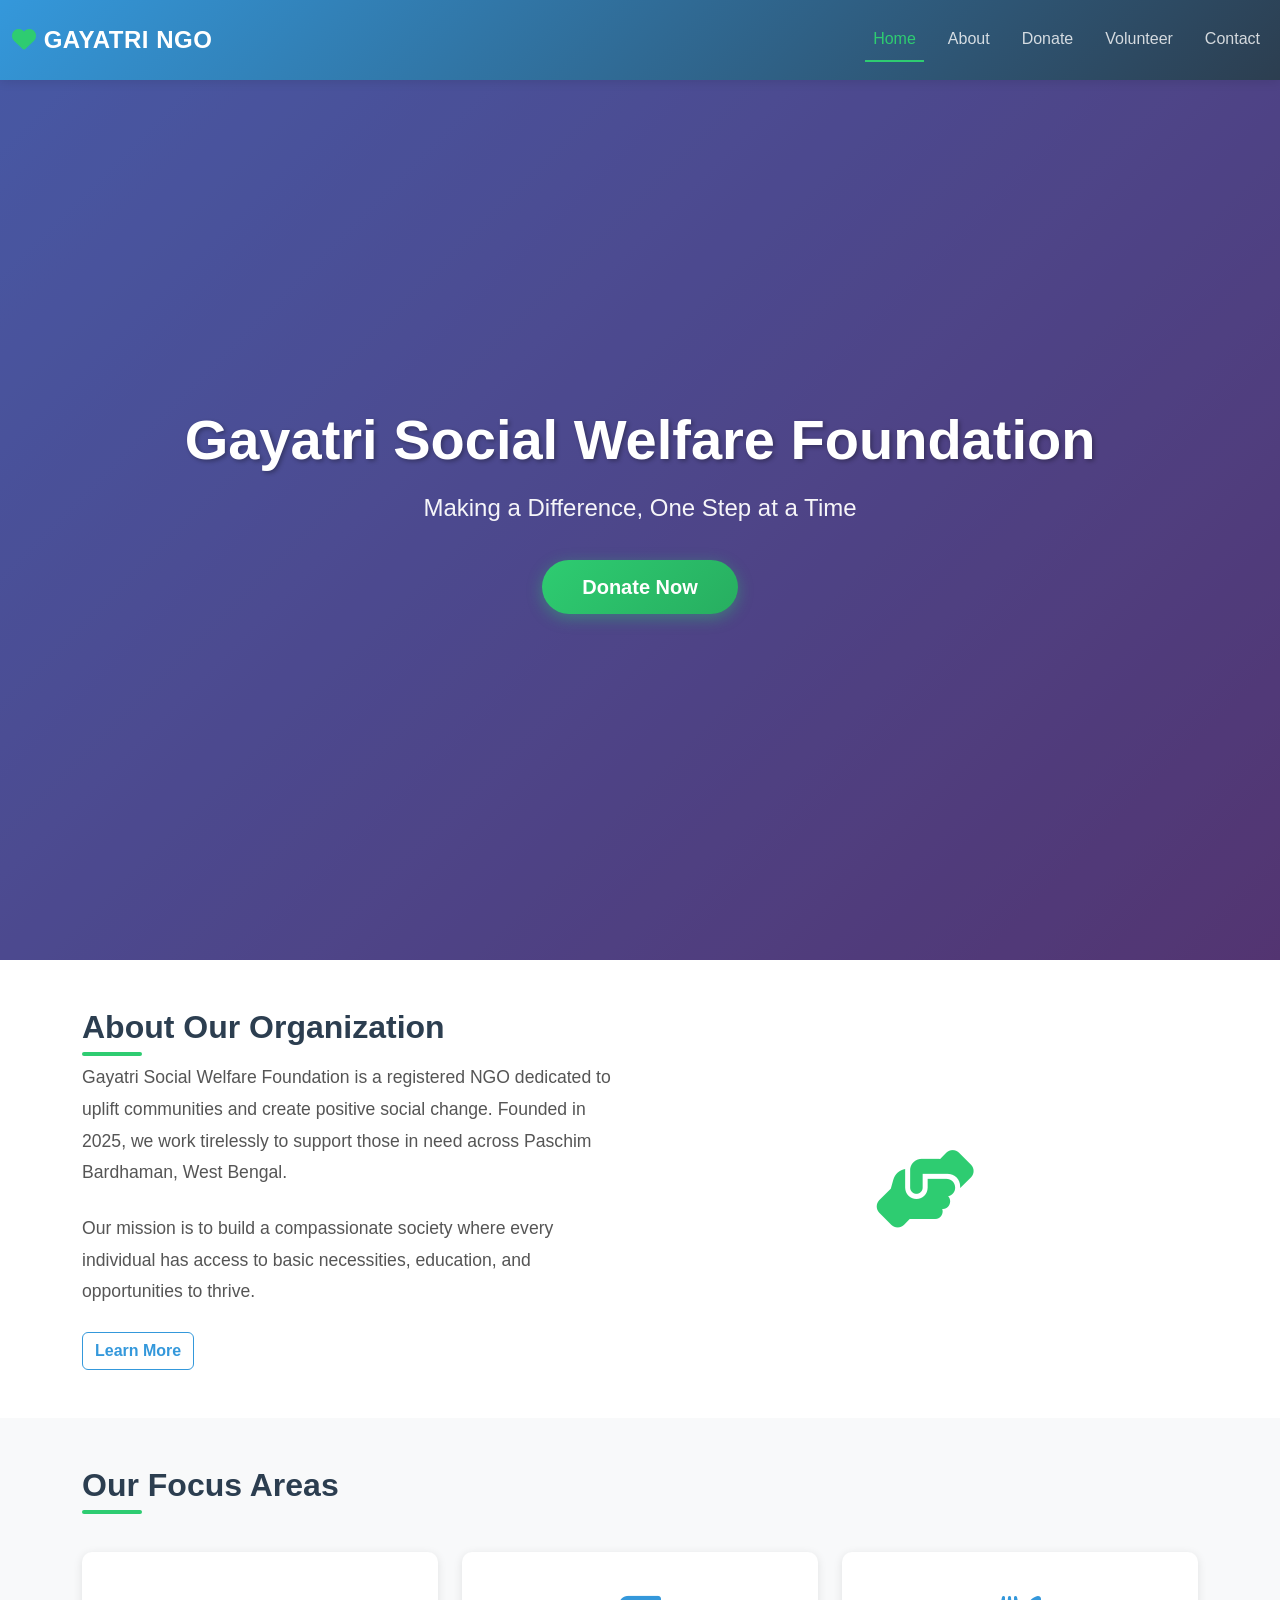
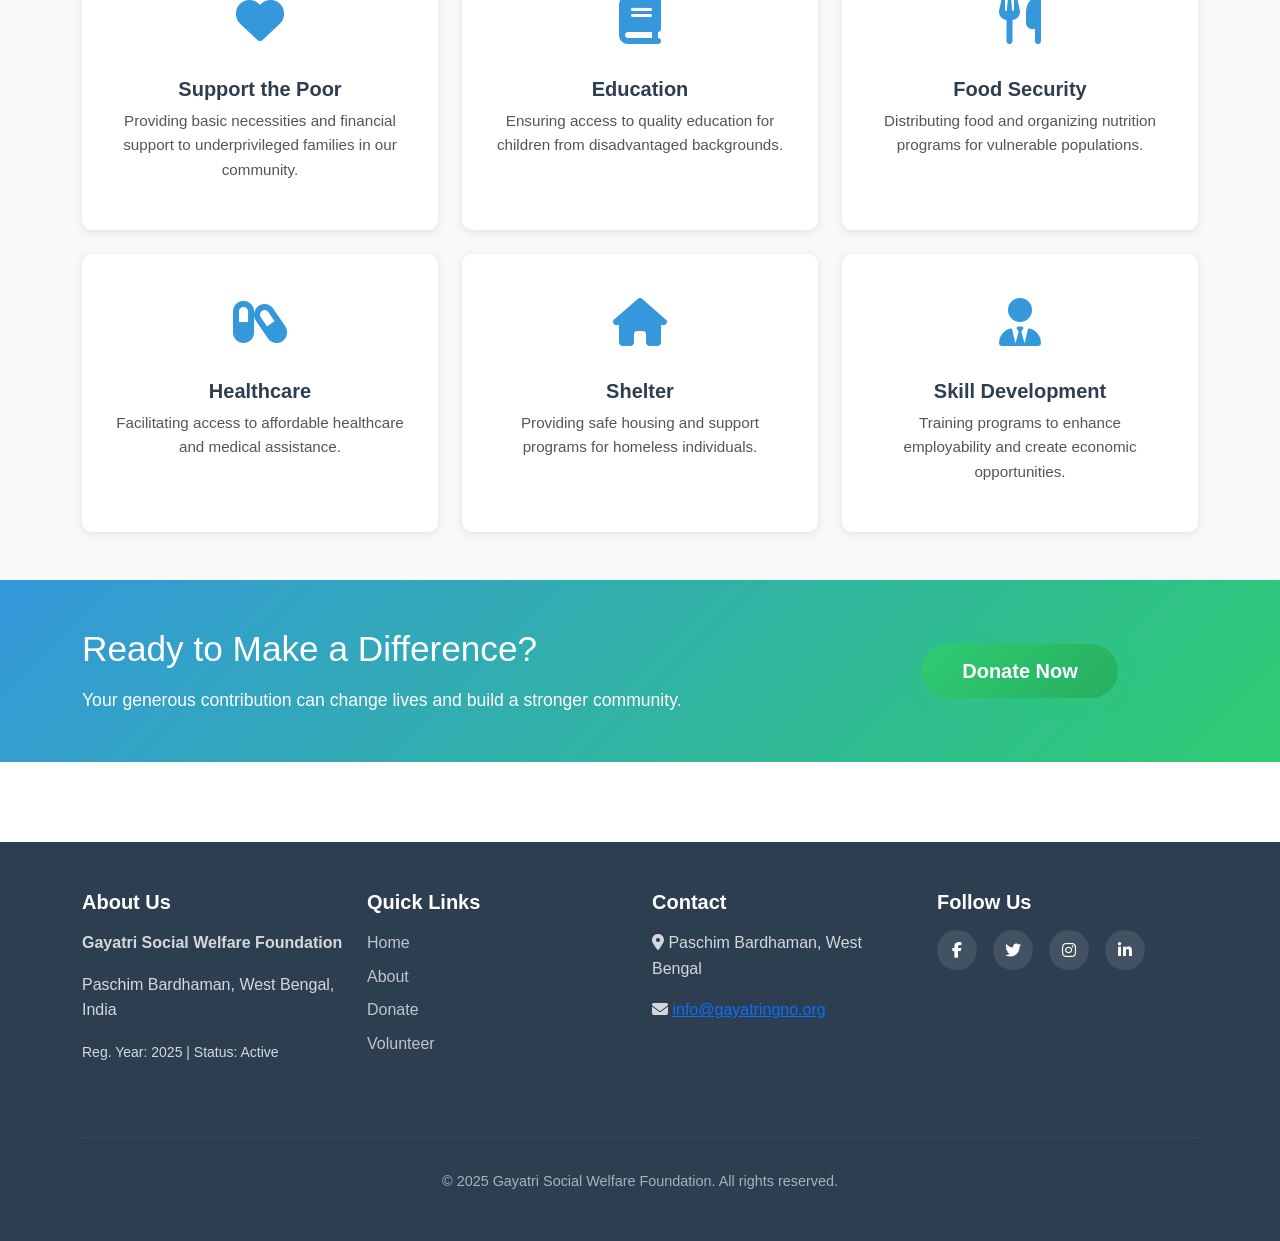
==== index.html @ 218834eb "Add files via upload NGO" ====
<!DOCTYPE html>
<html lang="en">
<head>
    <meta charset="UTF-8">
    <meta name="viewport" content="width=device-width, initial-scale=1.0">
    <title>Gayatri Social Welfare Foundation - Home</title>
    <link href="https://cdn.jsdelivr.net/npm/bootstrap@5.3.0/dist/css/bootstrap.min.css" rel="stylesheet">
    <link href="https://cdnjs.cloudflare.com/ajax/libs/font-awesome/6.4.0/css/all.min.css" rel="stylesheet">
    <link rel="stylesheet" href="css/style.css">
</head>
<body>
    <!-- Navbar -->
    <nav class="navbar navbar-expand-lg navbar-custom fixed-top">
        <div class="container-fluid">
            <a class="navbar-brand" href="index.html">
                <i class="fas fa-heart" style="color: #2ecc71;"></i> Gayatri NGO
            </a>
            <button class="navbar-toggler" type="button" data-bs-toggle="collapse" data-bs-target="#navbarNav">
                <span class="navbar-toggler-icon"></span>
            </button>
            <div class="collapse navbar-collapse" id="navbarNav">
                <ul class="navbar-nav ms-auto">
                    <li class="nav-item">
                        <a class="nav-link active" href="index.html">Home</a>
                    </li>
                    <li class="nav-item">
                        <a class="nav-link" href="about.html">About</a>
                    </li>
                    <li class="nav-item">
                        <a class="nav-link" href="donate.html">Donate</a>
                    </li>
                    <li class="nav-item">
                        <a class="nav-link" href="volunteer.html">Volunteer</a>
                    </li>
                    <li class="nav-item">
                        <a class="nav-link" href="contact.html">Contact</a>
                    </li>
                </ul>
            </div>
        </div>
    </nav>

    <!-- Hero Section -->
    <section class="hero-section">
        <div class="hero-overlay"></div>
        <div class="container hero-content">
            <h1 class="hero-title">Gayatri Social Welfare Foundation</h1>
            <p class="hero-subtitle">Making a Difference, One Step at a Time</p>
            <a href="donate.html" class="btn btn-donate btn-lg">Donate Now</a>
        </div>
    </section>

    <!-- Intro Section -->
    <section class="intro-section py-5">
        <div class="container">
            <div class="row align-items-center">
                <div class="col-lg-6">
                    <h2 class="section-title">About Our Organization</h2>
                    <p class="intro-text">Gayatri Social Welfare Foundation is a registered NGO dedicated to uplift communities and create positive social change. Founded in 2025, we work tirelessly to support those in need across Paschim Bardhaman, West Bengal.</p>
                    <p class="intro-text">Our mission is to build a compassionate society where every individual has access to basic necessities, education, and opportunities to thrive.</p>
                    <a href="about.html" class="btn btn-outline-primary">Learn More</a>
                </div>
                <div class="col-lg-6 text-center mt-4 mt-lg-0">
                    <div class="intro-image">
                        <i class="fas fa-hands-helping fa-5x" style="color: #2ecc71;"></i>
                    </div>
                </div>
            </div>
        </div>
    </section>

    <!-- Focus Areas Section -->
    <section class="focus-areas py-5 bg-light">
        <div class="container">
            <h2 class="section-title text-center mb-5">Our Focus Areas</h2>
            <div class="row g-4">
                <div class="col-lg-4 col-md-6">
                    <div class="focus-card">
                        <div class="focus-icon">
                            <i class="fas fa-heart"></i>
                        </div>
                        <h5>Support the Poor</h5>
                        <p>Providing basic necessities and financial support to underprivileged families in our community.</p>
                    </div>
                </div>
                <div class="col-lg-4 col-md-6">
                    <div class="focus-card">
                        <div class="focus-icon">
                            <i class="fas fa-book"></i>
                        </div>
                        <h5>Education</h5>
                        <p>Ensuring access to quality education for children from disadvantaged backgrounds.</p>
                    </div>
                </div>
                <div class="col-lg-4 col-md-6">
                    <div class="focus-card">
                        <div class="focus-icon">
                            <i class="fas fa-utensils"></i>
                        </div>
                        <h5>Food Security</h5>
                        <p>Distributing food and organizing nutrition programs for vulnerable populations.</p>
                    </div>
                </div>
                <div class="col-lg-4 col-md-6">
                    <div class="focus-card">
                        <div class="focus-icon">
                            <i class="fas fa-capsules"></i>
                        </div>
                        <h5>Healthcare</h5>
                        <p>Facilitating access to affordable healthcare and medical assistance.</p>
                    </div>
                </div>
                <div class="col-lg-4 col-md-6">
                    <div class="focus-card">
                        <div class="focus-icon">
                            <i class="fas fa-home"></i>
                        </div>
                        <h5>Shelter</h5>
                        <p>Providing safe housing and support programs for homeless individuals.</p>
                    </div>
                </div>
                <div class="col-lg-4 col-md-6">
                    <div class="focus-card">
                        <div class="focus-icon">
                            <i class="fas fa-user-tie"></i>
                        </div>
                        <h5>Skill Development</h5>
                        <p>Training programs to enhance employability and create economic opportunities.</p>
                    </div>
                </div>
            </div>
        </div>
    </section>

    <!-- CTA Section -->
    <section class="cta-section py-5">
        <div class="container">
            <div class="row align-items-center">
                <div class="col-lg-8">
                    <h2 class="text-white mb-3">Ready to Make a Difference?</h2>
                    <p class="text-white lead">Your generous contribution can change lives and build a stronger community.</p>
                </div>
                <div class="col-lg-4 text-center">
                    <a href="donate.html" class="btn btn-donate btn-lg">Donate Now</a>
                </div>
            </div>
        </div>
    </section>

    <!-- Footer -->
    <footer class="footer">
        <div class="container py-5">
            <div class="row">
                <div class="col-lg-3 col-md-6 mb-4">
                    <h5 class="footer-title">About Us</h5>
                    <p><strong>Gayatri Social Welfare Foundation</strong></p>
                    <p>Paschim Bardhaman, West Bengal, India</p>
                    <p><small>Reg. Year: 2025 | Status: Active</small></p>
                </div>
                <div class="col-lg-3 col-md-6 mb-4">
                    <h5 class="footer-title">Quick Links</h5>
                    <ul class="footer-links">
                        <li><a href="index.html">Home</a></li>
                        <li><a href="about.html">About</a></li>
                        <li><a href="donate.html">Donate</a></li>
                        <li><a href="volunteer.html">Volunteer</a></li>
                    </ul>
                </div>
                <div class="col-lg-3 col-md-6 mb-4">
                    <h5 class="footer-title">Contact</h5>
                    <p><i class="fas fa-map-marker-alt"></i> Paschim Bardhaman, West Bengal</p>
                    <p><i class="fas fa-envelope"></i> <a href="mailto:info@gayatringno.org">info@gayatringno.org</a></p>
                </div>
                <div class="col-lg-3 col-md-6 mb-4">
                    <h5 class="footer-title">Follow Us</h5>
                    <div class="social-icons">
                        <a href="#" class="social-icon"><i class="fab fa-facebook-f"></i></a>
                        <a href="#" class="social-icon"><i class="fab fa-twitter"></i></a>
                        <a href="#" class="social-icon"><i class="fab fa-instagram"></i></a>
                        <a href="#" class="social-icon"><i class="fab fa-linkedin-in"></i></a>
                    </div>
                </div>
            </div>
            <hr class="footer-divider">
            <div class="row">
                <div class="col-12 text-center">
                    <p class="footer-text">&copy; 2025 Gayatri Social Welfare Foundation. All rights reserved.</p>
                </div>
            </div>
        </div>
    </footer>

    <script src="https://cdn.jsdelivr.net/npm/bootstrap@5.3.0/dist/js/bootstrap.bundle.min.js"></script>
    <script src="js/script.js"></script>
</body>
</html>
---- css/style.css ----
/* =====================================================
   GLOBAL STYLES
   ===================================================== */
:root {
    --primary-blue: #3498db;
    --secondary-green: #2ecc71;
    --dark-blue: #2c3e50;
    --light-bg: #ecf0f1;
    --gray-text: #555555;
    --white: #ffffff;
    --shadow: 0 2px 10px rgba(0, 0, 0, 0.1);
    --transition: all 0.3s ease;
}

* {
    margin: 0;
    padding: 0;
    box-sizing: border-box;
}

html, body {
    height: 100%;
}

body {
    font-family: 'Segoe UI', Tahoma, Geneva, Verdana, sans-serif;
    color: var(--gray-text);
    line-height: 1.6;
    scroll-behavior: smooth;
}

/* =====================================================
   NAVBAR
   ===================================================== */
.navbar-custom {
    background: linear-gradient(135deg, var(--primary-blue) 0%, var(--dark-blue) 100%);
    box-shadow: var(--shadow);
    padding: 1rem 0;
}

.navbar-custom .navbar-brand {
    font-size: 1.5rem;
    font-weight: bold;
    color: var(--white) !important;
    text-transform: uppercase;
    letter-spacing: 0.5px;
}

.navbar-custom .nav-link {
    color: rgba(255, 255, 255, 0.8) !important;
    font-weight: 500;
    margin-left: 1rem;
    transition: var(--transition);
}

.navbar-custom .nav-link:hover {
    color: var(--secondary-green) !important;
}

.navbar-custom .nav-link.active {
    color: var(--secondary-green) !important;
    border-bottom: 2px solid var(--secondary-green);
}

/* =====================================================
   HERO SECTION
   ===================================================== */
.hero-section {
    background: linear-gradient(135deg, #667eea 0%, #764ba2 100%);
    height: 100vh;
    display: flex;
    align-items: center;
    justify-content: center;
    text-align: center;
    color: var(--white);
    position: relative;
    overflow: hidden;
    margin-top: 60px;
}

.hero-overlay {
    position: absolute;
    top: 0;
    left: 0;
    width: 100%;
    height: 100%;
    background: rgba(0, 0, 0, 0.3);
    z-index: 1;
}

.hero-content {
    position: relative;
    z-index: 2;
}

.hero-title {
    font-size: 3.5rem;
    font-weight: bold;
    margin-bottom: 1rem;
    text-shadow: 2px 2px 4px rgba(0, 0, 0, 0.3);
    animation: fadeInDown 1s ease;
}

.hero-subtitle {
    font-size: 1.5rem;
    margin-bottom: 2rem;
    opacity: 0.95;
    animation: fadeInUp 1s ease;
}

.btn-donate {
    background: linear-gradient(135deg, var(--secondary-green) 0%, #27ae60 100%);
    border: none;
    color: var(--white);
    padding: 0.75rem 2.5rem;
    font-weight: bold;
    border-radius: 50px;
    transition: var(--transition);
    box-shadow: 0 4px 15px rgba(46, 204, 113, 0.4);
}

.btn-donate:hover {
    transform: translateY(-2px);
    box-shadow: 0 6px 20px rgba(46, 204, 113, 0.6);
    color: var(--white);
}

/* =====================================================
   SECTION TITLES
   ===================================================== */
.section-title {
    font-size: 2rem;
    font-weight: bold;
    color: var(--dark-blue);
    margin-bottom: 1rem;
    position: relative;
    display: inline-block;
}

.section-title::after {
    content: '';
    position: absolute;
    bottom: -10px;
    left: 0;
    width: 60px;
    height: 4px;
    background: var(--secondary-green);
    border-radius: 2px;
}

/* =====================================================
   INTRO SECTION
   ===================================================== */
.intro-section {
    padding-top: 5rem;
}

.intro-text {
    font-size: 1.1rem;
    color: var(--gray-text);
    line-height: 1.8;
    margin-bottom: 1.5rem;
}

.intro-image {
    animation: float 3s ease-in-out infinite;
}

@keyframes float {
    0%, 100% {
        transform: translateY(0px);
    }
    50% {
        transform: translateY(-20px);
    }
}

/* =====================================================
   FOCUS AREAS SECTION
   ===================================================== */
.focus-areas {
    background-color: var(--light-bg);
}

.focus-card {
    background: var(--white);
    padding: 2rem;
    border-radius: 10px;
    text-align: center;
    box-shadow: var(--shadow);
    transition: var(--transition);
    height: 100%;
}

.focus-card:hover {
    transform: translateY(-10px);
    box-shadow: 0 10px 30px rgba(0, 0, 0, 0.15);
}

.focus-icon {
    font-size: 3rem;
    color: var(--primary-blue);
    margin-bottom: 1rem;
}

.focus-card h5 {
    color: var(--dark-blue);
    font-weight: bold;
    margin-bottom: 0.5rem;
}

.focus-card p {
    font-size: 0.95rem;
    color: var(--gray-text);
}

/* =====================================================
   CTA SECTION
   ===================================================== */
.cta-section {
    background: linear-gradient(135deg, var(--primary-blue) 0%, var(--secondary-green) 100%);
    color: var(--white);
}

.cta-section h2 {
    font-size: 2.2rem;
    margin-bottom: 1rem;
}

.cta-section p {
    font-size: 1.1rem;
    margin-bottom: 0;
}

/* =====================================================
   FOOTER
   ===================================================== */
.footer {
    background: var(--dark-blue);
    color: rgba(255, 255, 255, 0.8);
    margin-top: 5rem;
}

.footer-title {
    color: var(--white);
    font-weight: bold;
    margin-bottom: 1rem;
}

.footer-links {
    list-style: none;
    padding: 0;
}

.footer-links li {
    margin-bottom: 0.5rem;
}

.footer-links a {
    color: rgba(255, 255, 255, 0.7);
    text-decoration: none;
    transition: var(--transition);
}

.footer-links a:hover {
    color: var(--secondary-green);
}

.footer-divider {
    border-color: rgba(255, 255, 255, 0.2);
    margin: 2rem 0;
}

.footer-text {
    margin: 0;
    font-size: 0.9rem;
    color: rgba(255, 255, 255, 0.6);
}

.social-icons {
    display: flex;
    gap: 1rem;
}

.social-icon {
    width: 40px;
    height: 40px;
    border-radius: 50%;
    background: rgba(255, 255, 255, 0.1);
    display: flex;
    align-items: center;
    justify-content: center;
    color: var(--white);
    text-decoration: none;
    transition: var(--transition);
}

.social-icon:hover {
    background: var(--secondary-green);
    color: var(--white);
    transform: translateY(-3px);
}

/* =====================================================
   PAGE HEADER
   ===================================================== */
.page-header {
    background: linear-gradient(135deg, var(--primary-blue) 0%, var(--dark-blue) 100%);
    color: var(--white);
    padding: 6rem 0 3rem;
    text-align: center;
    margin-top: 60px;
}

.page-header h1 {
    font-size: 2.5rem;
    font-weight: bold;
    margin-bottom: 0.5rem;
}

.page-header p {
    font-size: 1.2rem;
    opacity: 0.9;
}

/* =====================================================
   ABOUT PAGE STYLES
   ===================================================== */
.org-details {
    background: var(--light-bg);
    padding: 2rem;
    border-radius: 10px;
}

.detail-item {
    margin-bottom: 1.5rem;
    padding-bottom: 1rem;
    border-bottom: 1px solid #ddd;
}

.detail-item:last-child {
    border-bottom: none;
    margin-bottom: 0;
    padding-bottom: 0;
}

.detail-item h5 {
    color: var(--primary-blue);
    font-weight: bold;
    margin-bottom: 0.5rem;
}

.detail-item p {
    color: var(--gray-text);
    margin: 0;
    font-size: 1.05rem;
}

.org-image {
    padding: 2rem;
}

.mission-vision-card {
    background: var(--white);
    padding: 2rem;
    border-radius: 10px;
    box-shadow: var(--shadow);
    text-align: center;
    transition: var(--transition);
}

.mission-vision-card:hover {
    box-shadow: 0 8px 25px rgba(0, 0, 0, 0.12);
}

.mission-vision-icon {
    font-size: 3rem;
    color: var(--secondary-green);
    margin-bottom: 1rem;
}

.mission-vision-card h3 {
    color: var(--dark-blue);
    font-weight: bold;
    margin-bottom: 1rem;
}

.trust-card {
    background: var(--white);
    padding: 2rem;
    border-radius: 10px;
    box-shadow: var(--shadow);
    text-align: center;
    transition: var(--transition);
}

.trust-card:hover {
    transform: translateY(-5px);
    box-shadow: 0 10px 30px rgba(0, 0, 0, 0.15);
}

.trust-icon {
    font-size: 2.5rem;
    color: var(--primary-blue);
    margin-bottom: 1rem;
}

.trust-card h5 {
    color: var(--dark-blue);
    font-weight: bold;
}

.impact-stat {
    background: var(--white);
    padding: 2rem;
    border-radius: 10px;
    box-shadow: var(--shadow);
}

.stat-number {
    font-size: 2.5rem;
    color: var(--secondary-green);
    font-weight: bold;
    margin-bottom: 0.5rem;
}

/* =====================================================
   DONATE PAGE STYLES
   ===================================================== */
.donation-container {
    background: var(--white);
    padding: 2.5rem;
    border-radius: 10px;
    box-shadow: 0 5px 20px rgba(0, 0, 0, 0.1);
}

.btn-amount {
    background: var(--light-bg);
    color: var(--dark-blue);
    border: 2px solid transparent;
    padding: 1rem;
    font-weight: bold;
    border-radius: 8px;
    transition: var(--transition);
    width: 100%;
}

.btn-amount:hover,
.btn-amount.selected {
    background: var(--primary-blue);
    color: var(--white);
    border-color: var(--primary-blue);
}

.form-container {
    background: var(--white);
    padding: 2.5rem;
    border-radius: 10px;
    box-shadow: 0 5px 20px rgba(0, 0, 0, 0.1);
}

.form-label {
    font-weight: 600;
    color: var(--dark-blue);
    margin-bottom: 0.5rem;
}

.form-control,
.form-select {
    border: 2px solid #ddd;
    border-radius: 8px;
    padding: 0.75rem 1rem;
    transition: var(--transition);
    font-size: 1rem;
}

.form-control:focus,
.form-select:focus {
    border-color: var(--primary-blue);
    box-shadow: 0 0 0 0.2rem rgba(52, 152, 219, 0.25);
}

.impact-box {
    background: linear-gradient(135deg, var(--primary-blue) 0%, var(--dark-blue) 100%);
    color: var(--white);
    padding: 2rem;
    border-radius: 10px;
    text-align: center;
    transition: var(--transition);
}

.impact-box:hover {
    transform: translateY(-5px);
    box-shadow: 0 8px 25px rgba(52, 152, 219, 0.4);
}

.impact-box h5 {
    font-size: 1.5rem;
    margin-bottom: 0.5rem;
    font-weight: bold;
}

/* =====================================================
   CONTACT PAGE STYLES
   ===================================================== */
.contact-info-card {
    display: flex;
    gap: 1.5rem;
    padding: 1.5rem;
    background: var(--light-bg);
    border-radius: 10px;
    transition: var(--transition);
}

.contact-info-card:hover {
    background: var(--white);
    box-shadow: var(--shadow);
}

.contact-info-icon {
    font-size: 2rem;
    color: var(--secondary-green);
    min-width: 50px;
}

.contact-info-card h5 {
    color: var(--dark-blue);
    font-weight: bold;
    margin-bottom: 0.5rem;
}

.contact-info-card p {
    color: var(--gray-text);
    margin: 0;
}

.contact-info-card a {
    color: var(--primary-blue);
    text-decoration: none;
    transition: var(--transition);
}

.contact-info-card a:hover {
    color: var(--secondary-green);
}

/* =====================================================
   VOLUNTEER PAGE STYLES
   ===================================================== */
.opportunity-card {
    background: var(--white);
    padding: 2rem;
    border-radius: 10px;
    box-shadow: var(--shadow);
    text-align: center;
    transition: var(--transition);
    height: 100%;
}

.opportunity-card:hover {
    transform: translateY(-8px);
    box-shadow: 0 10px 30px rgba(0, 0, 0, 0.15);
}

.opportunity-icon {
    font-size: 2.5rem;
    color: var(--primary-blue);
    margin-bottom: 1rem;
}

.opportunity-card h5 {
    color: var(--dark-blue);
    font-weight: bold;
    margin-bottom: 1rem;
}

.opportunity-card p {
    color: var(--gray-text);
    font-size: 0.95rem;
}

/* =====================================================
   UTILITY CLASSES
   ===================================================== */
.btn-primary {
    background: var(--primary-blue);
    border: none;
    transition: var(--transition);
    font-weight: 600;
}

.btn-primary:hover {
    background: #2980b9;
    transform: translateY(-2px);
    box-shadow: 0 5px 15px rgba(52, 152, 219, 0.4);
}

.btn-outline-primary {
    color: var(--primary-blue);
    border-color: var(--primary-blue);
    font-weight: 600;
    transition: var(--transition);
}

.btn-outline-primary:hover {
    background: var(--primary-blue);
    border-color: var(--primary-blue);
    color: var(--white);
}

.badge {
    padding: 0.4rem 0.8rem;
    font-weight: 600;
}

/* =====================================================
   ANIMATIONS
   ===================================================== */
@keyframes fadeInDown {
    from {
        opacity: 0;
        transform: translateY(-30px);
    }
    to {
        opacity: 1;
        transform: translateY(0);
    }
}

@keyframes fadeInUp {
    from {
        opacity: 0;
        transform: translateY(30px);
    }
    to {
        opacity: 1;
        transform: translateY(0);
    }
}

/* =====================================================
   RESPONSIVE DESIGN
   ===================================================== */
@media (max-width: 768px) {
    .hero-title {
        font-size: 2rem;
    }

    .hero-subtitle {
        font-size: 1rem;
    }

    .section-title {
        font-size: 1.5rem;
    }

    .navbar-custom .nav-link {
        margin-left: 0;
        margin-top: 0.5rem;
    }

    .page-header {
        padding: 4rem 0 2rem;
    }

    .page-header h1 {
        font-size: 1.8rem;
    }

    .page-header p {
        font-size: 1rem;
    }

    .donation-container,
    .form-container {
        padding: 1.5rem;
    }

    .row {
        margin-bottom: 1rem;
    }

    .btn-amount {
        padding: 0.75rem;
        font-size: 0.9rem;
    }

    .cta-section h2 {
        font-size: 1.5rem;
    }

    .cta-section p {
        font-size: 1rem;
    }

    .stat-number {
        font-size: 2rem;
    }

    .intro-text {
        font-size: 1rem;
    }
}

@media (max-width: 576px) {
    .hero-section {
        height: auto;
        padding: 4rem 0;
        margin-top: 50px;
    }

    .hero-title {
        font-size: 1.5rem;
    }

    .hero-subtitle {
        font-size: 0.9rem;
    }

    .section-title {
        font-size: 1.3rem;
    }

    .footer {
        padding-top: 2rem;
    }

    .footer-title {
        font-size: 1rem;
    }

    .cta-section {
        text-align: center;
        padding: 2rem 0;
    }

    .cta-section .row {
        flex-direction: column;
    }

    .cta-section .btn-donate {
        width: 100%;
    }

    .contact-info-card {
        flex-direction: column;
        text-align: center;
    }

    .contact-info-icon {
        margin: 0 auto;
    }

    .social-icons {
        justify-content: center;
    }
}
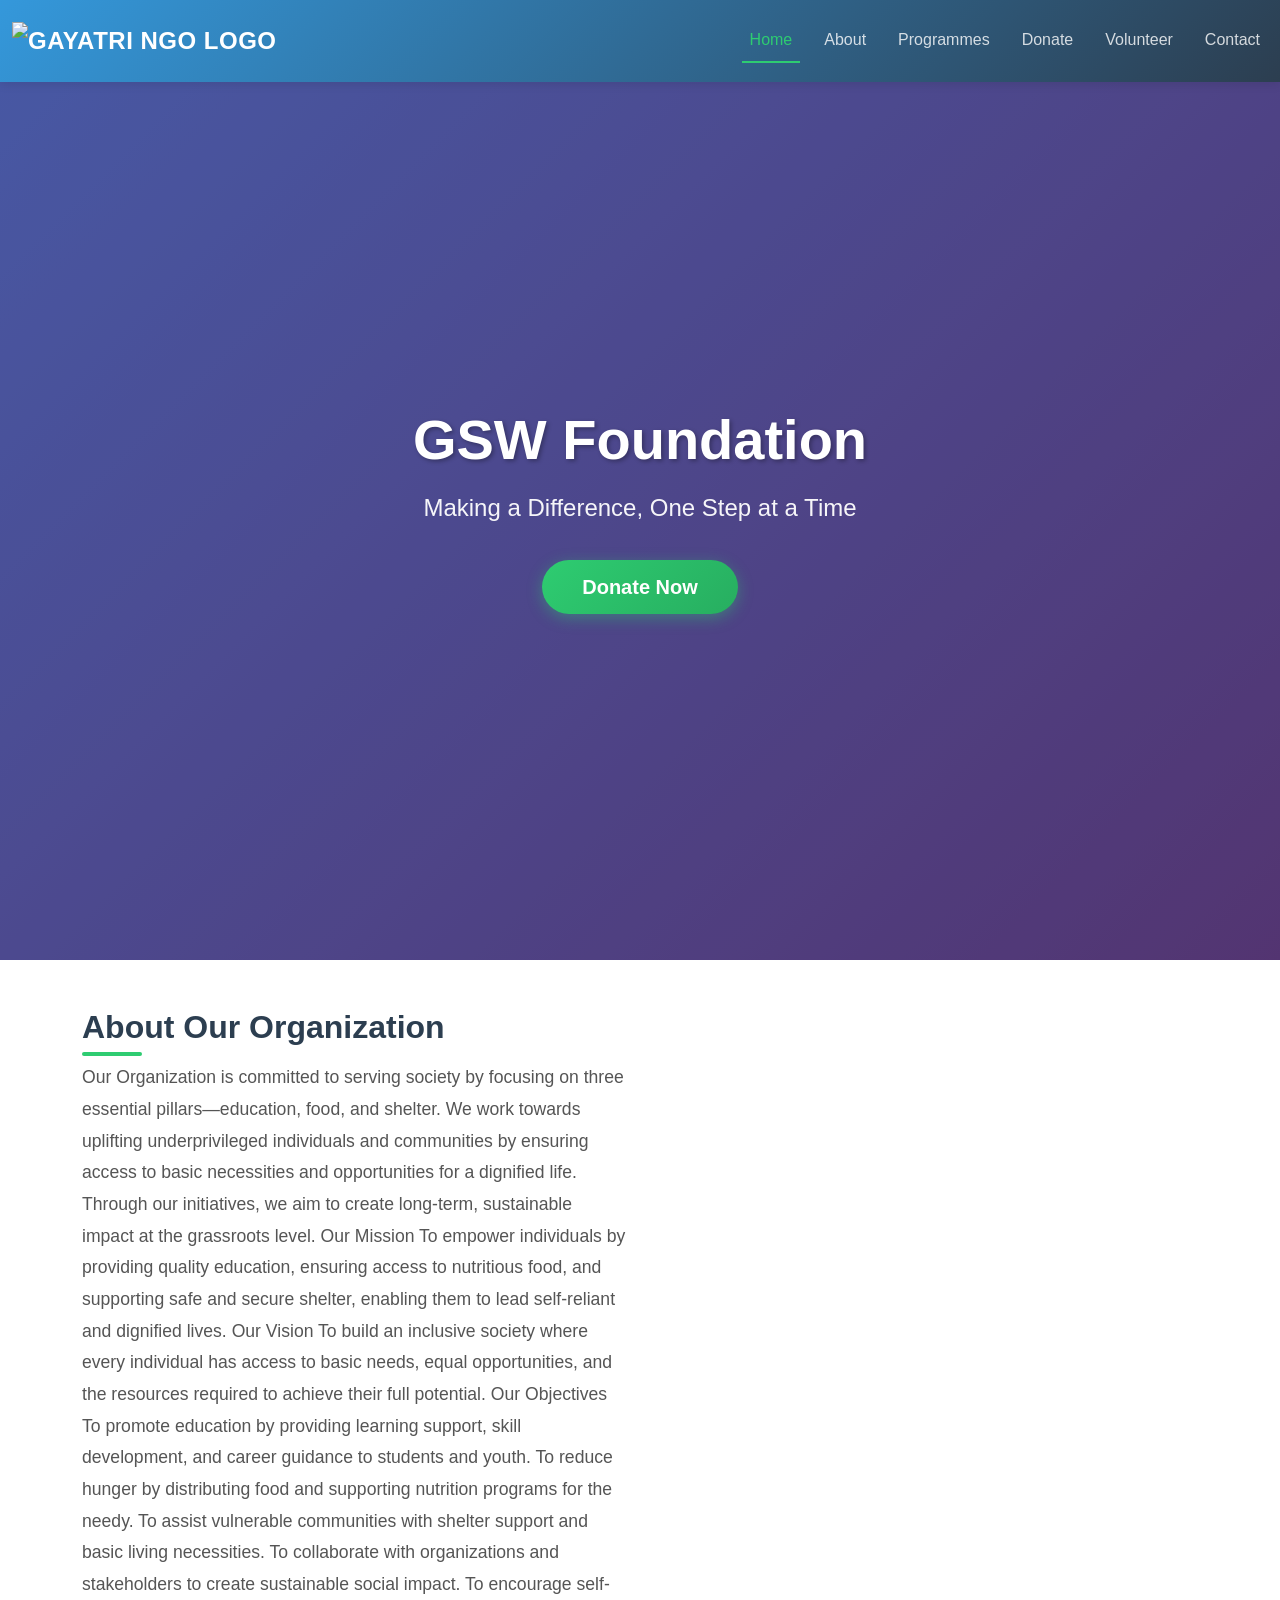
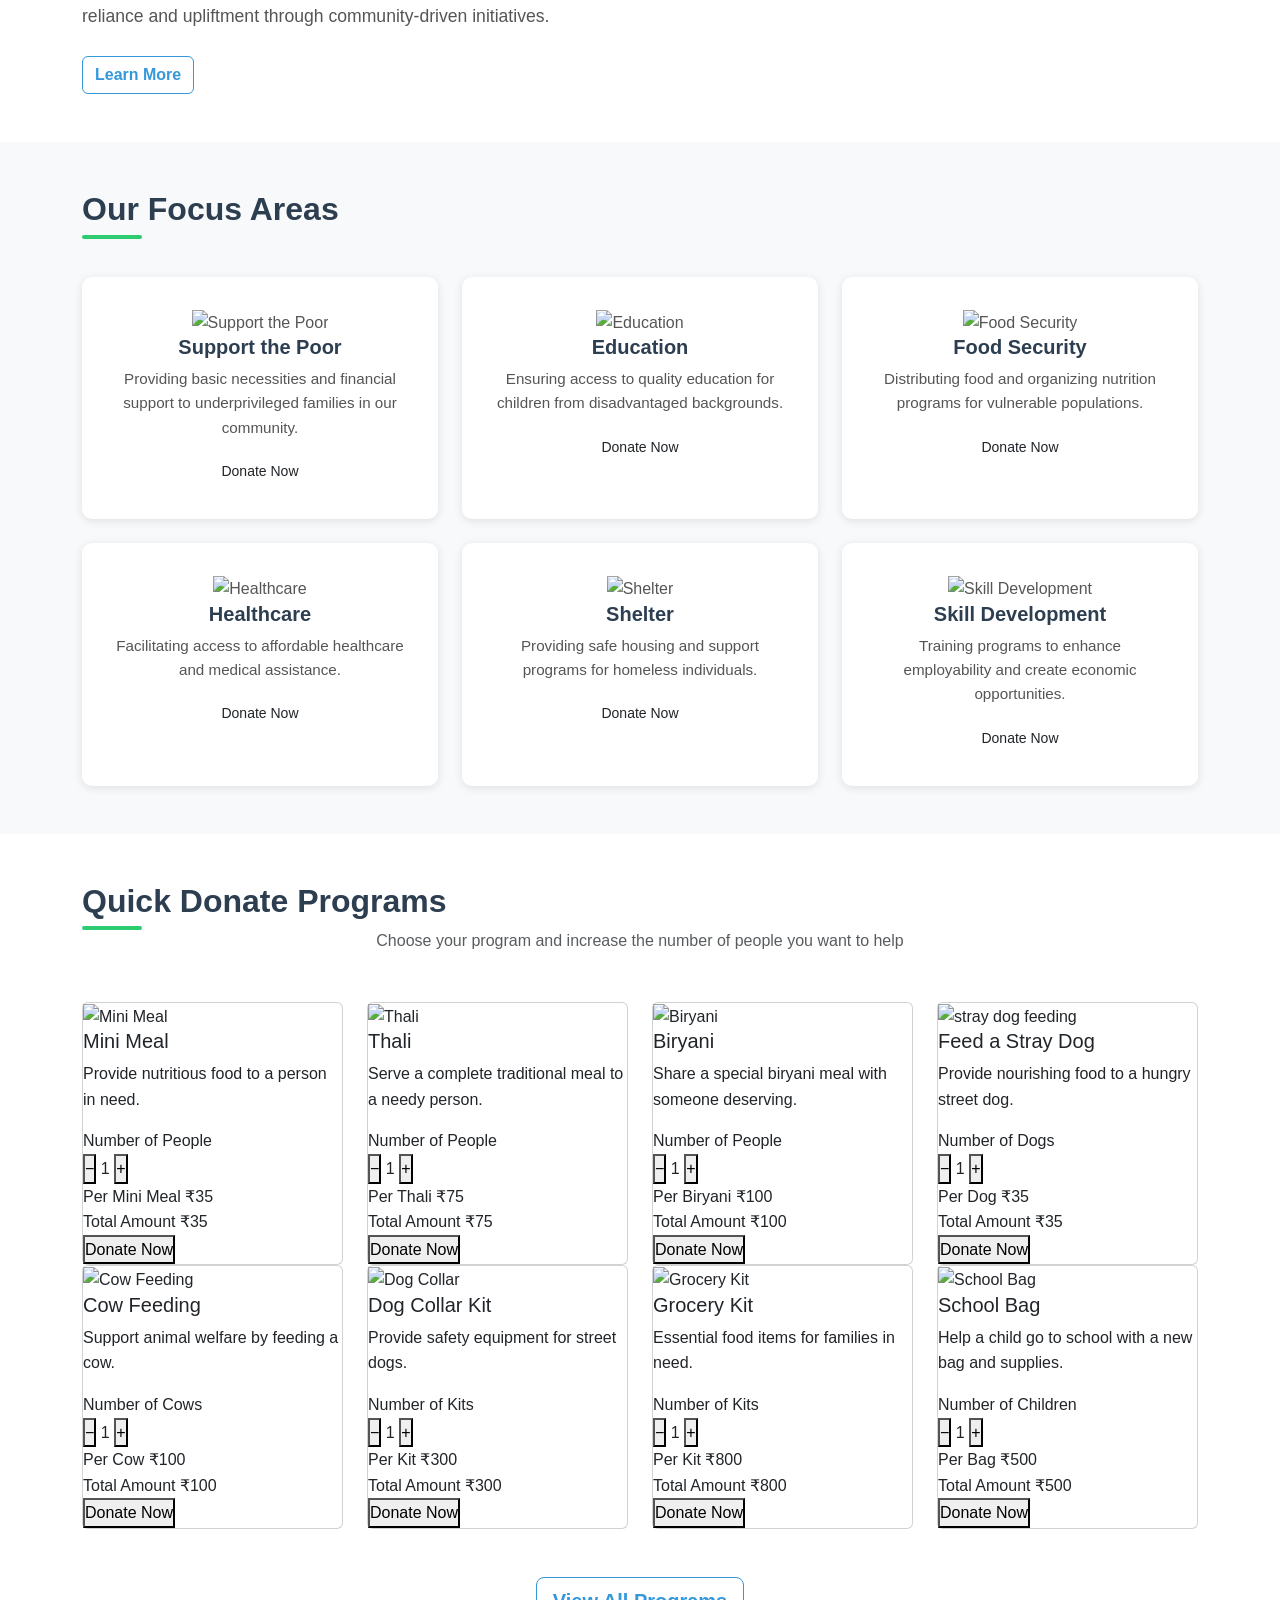
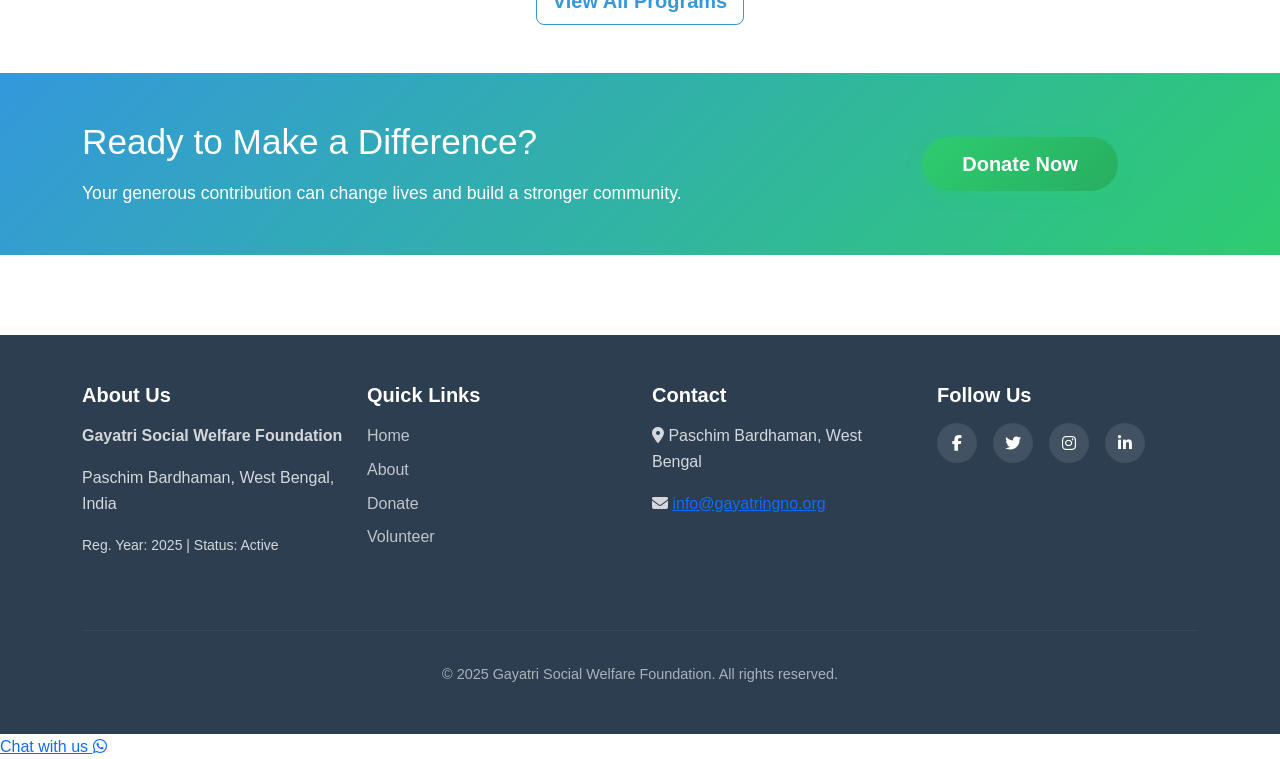
==== commit 9acb8b2d: "code changes" ====
--- a/index.html
+++ b/index.html
@@ -1,5 +1,6 @@
 <!DOCTYPE html>
 <html lang="en">
+
 <head>
     <meta charset="UTF-8">
     <meta name="viewport" content="width=device-width, initial-scale=1.0">
@@ -8,12 +9,13 @@
     <link href="https://cdnjs.cloudflare.com/ajax/libs/font-awesome/6.4.0/css/all.min.css" rel="stylesheet">
     <link rel="stylesheet" href="css/style.css">
 </head>
+
 <body>
     <!-- Navbar -->
     <nav class="navbar navbar-expand-lg navbar-custom fixed-top">
         <div class="container-fluid">
-            <a class="navbar-brand" href="index.html">
-                <i class="fas fa-heart" style="color: #2ecc71;"></i> Gayatri NGO
+            <a class="navbar-brand logo-only" href="index.html" title="Gayatri NGO">
+                <img src="images/Gsw-log.png" alt="Gayatri NGO Logo" class="navbar-logo">
             </a>
             <button class="navbar-toggler" type="button" data-bs-toggle="collapse" data-bs-target="#navbarNav">
                 <span class="navbar-toggler-icon"></span>
@@ -27,6 +29,9 @@
                         <a class="nav-link" href="about.html">About</a>
                     </li>
                     <li class="nav-item">
+                        <a class="nav-link" href="programme.html">Programmes</a>
+                    </li>
+                    <li class="nav-item">
                         <a class="nav-link" href="donate.html">Donate</a>
                     </li>
                     <li class="nav-item">
@@ -44,7 +49,7 @@
     <section class="hero-section">
         <div class="hero-overlay"></div>
         <div class="container hero-content">
-            <h1 class="hero-title">Gayatri Social Welfare Foundation</h1>
+            <h1 class="hero-title">GSW Foundation</h1>
             <p class="hero-subtitle">Making a Difference, One Step at a Time</p>
             <a href="donate.html" class="btn btn-donate btn-lg">Donate Now</a>
         </div>
@@ -56,13 +61,32 @@
             <div class="row align-items-center">
                 <div class="col-lg-6">
                     <h2 class="section-title">About Our Organization</h2>
-                    <p class="intro-text">Gayatri Social Welfare Foundation is a registered NGO dedicated to uplift communities and create positive social change. Founded in 2025, we work tirelessly to support those in need across Paschim Bardhaman, West Bengal.</p>
-                    <p class="intro-text">Our mission is to build a compassionate society where every individual has access to basic necessities, education, and opportunities to thrive.</p>
+                    <p class="intro-text">Our Organization is committed to serving society by focusing on three essential
+                        pillars—education, food, and shelter. We work towards uplifting underprivileged individuals and
+                        communities by ensuring access to basic necessities and opportunities for a dignified life.
+                        Through our initiatives, we aim to create long-term, sustainable impact at the grassroots level.
+
+                        Our Mission
+                        To empower individuals by providing quality education, ensuring access to nutritious food, and
+                        supporting safe and secure shelter, enabling them to lead self-reliant and dignified lives.
+
+                        Our Vision
+                        To build an inclusive society where every individual has access to basic needs, equal
+                        opportunities, and the resources required to achieve their full potential.
+
+                        Our Objectives
+
+                        To promote education by providing learning support, skill development, and career guidance to
+                        students and youth.
+                        To reduce hunger by distributing food and supporting nutrition programs for the needy.
+                        To assist vulnerable communities with shelter support and basic living necessities.
+                        To collaborate with organizations and stakeholders to create sustainable social impact.
+                        To encourage self-reliance and upliftment through community-driven initiatives.</p>
                     <a href="about.html" class="btn btn-outline-primary">Learn More</a>
                 </div>
                 <div class="col-lg-6 text-center mt-4 mt-lg-0">
                     <div class="intro-image">
-                        <i class="fas fa-hands-helping fa-5x" style="color: #2ecc71;"></i>
+                        <img src="images/img1.jpg" alt="">
                     </div>
                 </div>
             </div>
@@ -74,60 +98,359 @@
         <div class="container">
             <h2 class="section-title text-center mb-5">Our Focus Areas</h2>
             <div class="row g-4">
-                <div class="col-lg-4 col-md-6">
+                <!-- Support the Poor -->
+                <div class="col-lg-4 col-md-6 col-sm-12">
                     <div class="focus-card">
-                        <div class="focus-icon">
-                            <i class="fas fa-heart"></i>
-                        </div>
-                        <h5>Support the Poor</h5>
-                        <p>Providing basic necessities and financial support to underprivileged families in our community.</p>
-                    </div>
-                </div>
-                <div class="col-lg-4 col-md-6">
+                        <div class="focus-card-image">
+                            <img src="images/Poor_Support.jpg" alt="Support the Poor">
+                        </div>
+                        <div class="focus-card-content">
+                            <h5 class="focus-card-title">Support the Poor</h5>
+                            <p class="focus-card-description">Providing basic necessities and financial support to underprivileged families in our community.</p>
+                            <a href="donate.html" class="btn btn-card-donate btn-sm mt-auto">Donate Now</a>
+                        </div>
+                    </div>
+                </div>
+
+                <!-- Education -->
+                <div class="col-lg-4 col-md-6 col-sm-12">
                     <div class="focus-card">
-                        <div class="focus-icon">
-                            <i class="fas fa-book"></i>
-                        </div>
-                        <h5>Education</h5>
-                        <p>Ensuring access to quality education for children from disadvantaged backgrounds.</p>
-                    </div>
-                </div>
-                <div class="col-lg-4 col-md-6">
+                        <div class="focus-card-image">
+                            <img src="images/Education_Img.jpg" alt="Education">
+                        </div>
+                        <div class="focus-card-content">
+                            <h5 class="focus-card-title">Education</h5>
+                            <p class="focus-card-description">Ensuring access to quality education for children from disadvantaged backgrounds.</p>
+                            <a href="donate.html" class="btn btn-card-donate btn-sm mt-auto">Donate Now</a>
+                        </div>
+                    </div>
+                </div>
+
+                <!-- Food Security -->
+                <div class="col-lg-4 col-md-6 col-sm-12">
                     <div class="focus-card">
-                        <div class="focus-icon">
-                            <i class="fas fa-utensils"></i>
-                        </div>
-                        <h5>Food Security</h5>
-                        <p>Distributing food and organizing nutrition programs for vulnerable populations.</p>
-                    </div>
-                </div>
-                <div class="col-lg-4 col-md-6">
+                        <div class="focus-card-image">
+                            <img src="images/Food_Img.jpg" alt="Food Security">
+                        </div>
+                        <div class="focus-card-content">
+                            <h5 class="focus-card-title">Food Security</h5>
+                            <p class="focus-card-description">Distributing food and organizing nutrition programs for vulnerable populations.</p>
+                            <a href="donate.html" class="btn btn-card-donate btn-sm mt-auto">Donate Now</a>
+                        </div>
+                    </div>
+                </div>
+
+                <!-- Healthcare -->
+                <div class="col-lg-4 col-md-6 col-sm-12">
                     <div class="focus-card">
-                        <div class="focus-icon">
-                            <i class="fas fa-capsules"></i>
-                        </div>
-                        <h5>Healthcare</h5>
-                        <p>Facilitating access to affordable healthcare and medical assistance.</p>
-                    </div>
-                </div>
-                <div class="col-lg-4 col-md-6">
+                        <div class="focus-card-image">
+                            <img src="images/Healthcare_Img.png" alt="Healthcare">
+                        </div>
+                        <div class="focus-card-content">
+                            <h5 class="focus-card-title">Healthcare</h5>
+                            <p class="focus-card-description">Facilitating access to affordable healthcare and medical assistance.</p>
+                            <a href="donate.html" class="btn btn-card-donate btn-sm mt-auto">Donate Now</a>
+                        </div>
+                    </div>
+                </div>
+
+                <!-- Shelter -->
+                <div class="col-lg-4 col-md-6 col-sm-12">
                     <div class="focus-card">
-                        <div class="focus-icon">
-                            <i class="fas fa-home"></i>
-                        </div>
-                        <h5>Shelter</h5>
-                        <p>Providing safe housing and support programs for homeless individuals.</p>
-                    </div>
-                </div>
-                <div class="col-lg-4 col-md-6">
+                        <div class="focus-card-image">
+                            <img src="images/Shelter_img.png" alt="Shelter">
+                        </div>
+                        <div class="focus-card-content">
+                            <h5 class="focus-card-title">Shelter</h5>
+                            <p class="focus-card-description">Providing safe housing and support programs for homeless individuals.</p>
+                            <a href="donate.html" class="btn btn-card-donate btn-sm mt-auto">Donate Now</a>
+                        </div>
+                    </div>
+                </div>
+
+                <!-- Skill Development -->
+                <div class="col-lg-4 col-md-6 col-sm-12">
                     <div class="focus-card">
-                        <div class="focus-icon">
-                            <i class="fas fa-user-tie"></i>
-                        </div>
-                        <h5>Skill Development</h5>
-                        <p>Training programs to enhance employability and create economic opportunities.</p>
-                    </div>
-                </div>
+                        <div class="focus-card-image">
+                            <img src="images/SkillDeveplopment_Img.png" alt="Skill Development">
+                        </div>
+                        <div class="focus-card-content">
+                            <h5 class="focus-card-title">Skill Development</h5>
+                            <p class="focus-card-description">Training programs to enhance employability and create economic opportunities.</p>
+                            <a href="donate.html" class="btn btn-card-donate btn-sm mt-auto">Donate Now</a>
+                        </div>
+                    </div>
+                </div>
+            </div>
+        </div>
+    </section>
+
+    <!-- Featured Programs Section -->
+    <section class="featured-programs py-5">
+        <div class="container">
+            <h2 class="section-title text-center mb-2">Quick Donate Programs</h2>
+            <p class="text-center text-muted mb-5">Choose your program and increase the number of people you want to help</p>
+            
+            <div class="row programme-grid">
+                <!-- 1. Mini Meal -->
+                <div class="col-lg-3 col-md-6 col-sm-12">
+                    <div class="card programme-card">
+                        <div class="programme-card-image">
+                            <img src="images/mini_meal.png" alt="Mini Meal">
+                        </div>
+                        <div class="programme-card-body">
+                            <h5 class="programme-card-title">Mini Meal</h5>
+                            <p class="programme-card-description">Provide nutritious food to a person in need.</p>
+                            <div class="programme-price-section">
+                                <div class="quantity-selector">
+                                    <span class="quantity-label">Number of People</span>
+                                    <div class="quantity-controls">
+                                        <button class="qty-btn qty-minus" onclick="changeQuantity(this, -1)">−</button>
+                                        <span class="quantity-display">1</span>
+                                        <button class="qty-btn" onclick="changeQuantity(this, 1)">+</button>
+                                    </div>
+                                </div>
+                                <div class="programme-price">
+                                    <span class="price-label">Per Mini Meal</span>
+                                    <span class="price-amount">₹35</span>
+                                </div>
+                                <div class="programme-price">
+                                    <span class="price-label">Total Amount</span>
+                                    <span class="total-price-display" data-base-price="35">₹35</span>
+                                </div>
+                                <button class="btn-donate-programme" onclick="handleDonate(this, 35, 'Mini Meal')">Donate Now</button>
+                            </div>
+                        </div>
+                    </div>
+                </div>
+
+                <!-- 2. Thali -->
+                <div class="col-lg-3 col-md-6 col-sm-12">
+                    <div class="card programme-card">
+                        <div class="programme-card-image">
+                            <img src="images/thali.png" alt="Thali">
+                        </div>
+                        <div class="programme-card-body">
+                            <h5 class="programme-card-title">Thali</h5>
+                            <p class="programme-card-description">Serve a complete traditional meal to a needy person.</p>
+                            <div class="programme-price-section">
+                                <div class="quantity-selector">
+                                    <span class="quantity-label">Number of People</span>
+                                    <div class="quantity-controls">
+                                        <button class="qty-btn qty-minus" onclick="changeQuantity(this, -1)">−</button>
+                                        <span class="quantity-display">1</span>
+                                        <button class="qty-btn" onclick="changeQuantity(this, 1)">+</button>
+                                    </div>
+                                </div>
+                                <div class="programme-price">
+                                    <span class="price-label">Per Thali</span>
+                                    <span class="price-amount">₹75</span>
+                                </div>
+                                <div class="programme-price">
+                                    <span class="price-label">Total Amount</span>
+                                    <span class="total-price-display" data-base-price="75">₹75</span>
+                                </div>
+                                <button class="btn-donate-programme" onclick="handleDonate(this, 75, 'Traditional Thali')">Donate Now</button>
+                            </div>
+                        </div>
+                    </div>
+                </div>
+
+                <!-- 3. Biryani -->
+                <div class="col-lg-3 col-md-6 col-sm-12">
+                    <div class="card programme-card programme-highlight">
+                        <div class="programme-card-image">
+                            <img src="images/biryani.png" alt="Biryani">
+                        </div>
+                        <div class="programme-card-body">
+                            <h5 class="programme-card-title">Biryani</h5>
+                            <p class="programme-card-description">Share a special biryani meal with someone deserving.</p>
+                            <div class="programme-price-section">
+                                <div class="quantity-selector">
+                                    <span class="quantity-label">Number of People</span>
+                                    <div class="quantity-controls">
+                                        <button class="qty-btn qty-minus" onclick="changeQuantity(this, -1)">−</button>
+                                        <span class="quantity-display">1</span>
+                                        <button class="qty-btn" onclick="changeQuantity(this, 1)">+</button>
+                                    </div>
+                                </div>
+                                <div class="programme-price">
+                                    <span class="price-label">Per Biryani</span>
+                                    <span class="price-amount">₹100</span>
+                                </div>
+                                <div class="programme-price">
+                                    <span class="price-label">Total Amount</span>
+                                    <span class="total-price-display" data-base-price="100">₹100</span>
+                                </div>
+                                <button class="btn-donate-programme" onclick="handleDonate(this, 100, 'Special Biryani')">Donate Now</button>
+                            </div>
+                        </div>
+                    </div>
+                </div>
+
+                <!-- 4. Stray Dog Feeding -->
+                <div class="col-lg-3 col-md-6 col-sm-12">
+                    <div class="card programme-card">
+                        <div class="programme-card-image">
+                           <img src="images/stray-dog.png" alt="stray dog feeding">
+                        </div>
+                        <div class="programme-card-body">
+                            <h5 class="programme-card-title">Feed a Stray Dog</h5>
+                            <p class="programme-card-description">Provide nourishing food to a hungry street dog.</p>
+                            <div class="programme-price-section">
+                                <div class="quantity-selector">
+                                    <span class="quantity-label">Number of Dogs</span>
+                                    <div class="quantity-controls">
+                                        <button class="qty-btn qty-minus" onclick="changeQuantity(this, -1)">−</button>
+                                        <span class="quantity-display">1</span>
+                                        <button class="qty-btn" onclick="changeQuantity(this, 1)">+</button>
+                                    </div>
+                                </div>
+                                <div class="programme-price">
+                                    <span class="price-label">Per Dog</span>
+                                    <span class="price-amount">₹35</span>
+                                </div>
+                                <div class="programme-price">
+                                    <span class="price-label">Total Amount</span>
+                                    <span class="total-price-display" data-base-price="35">₹35</span>
+                                </div>
+                                <button class="btn-donate-programme" onclick="handleDonate(this, 35, 'Feed a Stray Dog')">Donate Now</button>
+                            </div>
+                        </div>
+                    </div>
+                </div>
+
+                <!-- 5. Cow Feeding -->
+                <div class="col-lg-3 col-md-6 col-sm-12">
+                    <div class="card programme-card">
+                        <div class="programme-card-image">
+                            <img src="images/stray-cow.png" alt="Cow Feeding">
+                        </div>
+                        <div class="programme-card-body">
+                            <h5 class="programme-card-title">Cow Feeding</h5>
+                            <p class="programme-card-description">Support animal welfare by feeding a cow.</p>
+                            <div class="programme-price-section">
+                                <div class="quantity-selector">
+                                    <span class="quantity-label">Number of Cows</span>
+                                    <div class="quantity-controls">
+                                        <button class="qty-btn qty-minus" onclick="changeQuantity(this, -1)">−</button>
+                                        <span class="quantity-display">1</span>
+                                        <button class="qty-btn" onclick="changeQuantity(this, 1)">+</button>
+                                    </div>
+                                </div>
+                                <div class="programme-price">
+                                    <span class="price-label">Per Cow</span>
+                                    <span class="price-amount">₹100</span>
+                                </div>
+                                <div class="programme-price">
+                                    <span class="price-label">Total Amount</span>
+                                    <span class="total-price-display" data-base-price="100">₹100</span>
+                                </div>
+                                <button class="btn-donate-programme" onclick="handleDonate(this, 100, 'Cow Feeding')">Donate Now</button>
+                            </div>
+                        </div>
+                    </div>
+                </div>
+
+                <!-- 6. Dog Collar Kit -->
+                <div class="col-lg-3 col-md-6 col-sm-12">
+                    <div class="card programme-card">
+                        <div class="programme-card-image">
+                            <img src="images/dog-color-kit.png" alt="Dog Collar">
+                        </div>
+                        <div class="programme-card-body">
+                            <h5 class="programme-card-title">Dog Collar Kit</h5>
+                            <p class="programme-card-description">Provide safety equipment for street dogs.</p>
+                            <div class="programme-price-section">
+                                <div class="quantity-selector">
+                                    <span class="quantity-label">Number of Kits</span>
+                                    <div class="quantity-controls">
+                                        <button class="qty-btn qty-minus" onclick="changeQuantity(this, -1)">−</button>
+                                        <span class="quantity-display">1</span>
+                                        <button class="qty-btn" onclick="changeQuantity(this, 1)">+</button>
+                                    </div>
+                                </div>
+                                <div class="programme-price">
+                                    <span class="price-label">Per Kit</span>
+                                    <span class="price-amount">₹300</span>
+                                </div>
+                                <div class="programme-price">
+                                    <span class="price-label">Total Amount</span>
+                                    <span class="total-price-display" data-base-price="300">₹300</span>
+                                </div>
+                                <button class="btn-donate-programme" onclick="handleDonate(this, 300, 'Dog Collar Kit')">Donate Now</button>
+                            </div>
+                        </div>
+                    </div>
+                </div>
+
+                <!-- 7. Grocery Kit -->
+                <div class="col-lg-3 col-md-6 col-sm-12">
+                    <div class="card programme-card">
+                        <div class="programme-card-image">
+                            <img src="images/grocery-kit.png" alt="Grocery Kit">
+                        </div>
+                        <div class="programme-card-body">
+                            <h5 class="programme-card-title">Grocery Kit</h5>
+                            <p class="programme-card-description">Essential food items for families in need.</p>
+                            <div class="programme-price-section">
+                                <div class="quantity-selector">
+                                    <span class="quantity-label">Number of Kits</span>
+                                    <div class="quantity-controls">
+                                        <button class="qty-btn qty-minus" onclick="changeQuantity(this, -1)">−</button>
+                                        <span class="quantity-display">1</span>
+                                        <button class="qty-btn" onclick="changeQuantity(this, 1)">+</button>
+                                    </div>
+                                </div>
+                                <div class="programme-price">
+                                    <span class="price-label">Per Kit</span>
+                                    <span class="price-amount">₹800</span>
+                                </div>
+                                <div class="programme-price">
+                                    <span class="price-label">Total Amount</span>
+                                    <span class="total-price-display" data-base-price="800">₹800</span>
+                                </div>
+                                <button class="btn-donate-programme" onclick="handleDonate(this, 800, 'Grocery Kit')">Donate Now</button>
+                            </div>
+                        </div>
+                    </div>
+                </div>
+
+                <!-- 8. School Bag -->
+                <div class="col-lg-3 col-md-6 col-sm-12">
+                    <div class="card programme-card">
+                        <div class="programme-card-image">
+                            <img src="images/school-bag.png" alt="School Bag">
+                        </div>
+                        <div class="programme-card-body">
+                            <h5 class="programme-card-title">School Bag</h5>
+                            <p class="programme-card-description">Help a child go to school with a new bag and supplies.</p>
+                            <div class="programme-price-section">
+                                <div class="quantity-selector">
+                                    <span class="quantity-label">Number of Children</span>
+                                    <div class="quantity-controls">
+                                        <button class="qty-btn qty-minus" onclick="changeQuantity(this, -1)">−</button>
+                                        <span class="quantity-display">1</span>
+                                        <button class="qty-btn" onclick="changeQuantity(this, 1)">+</button>
+                                    </div>
+                                </div>
+                                <div class="programme-price">
+                                    <span class="price-label">Per Bag</span>
+                                    <span class="price-amount">₹500</span>
+                                </div>
+                                <div class="programme-price">
+                                    <span class="price-label">Total Amount</span>
+                                    <span class="total-price-display" data-base-price="500">₹500</span>
+                                </div>
+                                <button class="btn-donate-programme" onclick="handleDonate(this, 500, 'School Bag')">Donate Now</button>
+                            </div>
+                        </div>
+                    </div>
+                </div>
+            </div>
+
+            <div class="text-center mt-5">
+                <a href="programme.html" class="btn btn-outline-primary btn-lg">View All Programs</a>
             </div>
         </div>
     </section>
@@ -138,7 +461,8 @@
             <div class="row align-items-center">
                 <div class="col-lg-8">
                     <h2 class="text-white mb-3">Ready to Make a Difference?</h2>
-                    <p class="text-white lead">Your generous contribution can change lives and build a stronger community.</p>
+                    <p class="text-white lead">Your generous contribution can change lives and build a stronger
+                        community.</p>
                 </div>
                 <div class="col-lg-4 text-center">
                     <a href="donate.html" class="btn btn-donate btn-lg">Donate Now</a>
@@ -169,7 +493,8 @@
                 <div class="col-lg-3 col-md-6 mb-4">
                     <h5 class="footer-title">Contact</h5>
                     <p><i class="fas fa-map-marker-alt"></i> Paschim Bardhaman, West Bengal</p>
-                    <p><i class="fas fa-envelope"></i> <a href="mailto:info@gayatringno.org">info@gayatringno.org</a></p>
+                    <p><i class="fas fa-envelope"></i> <a href="mailto:info@gayatringno.org">info@gayatringno.org</a>
+                    </p>
                 </div>
                 <div class="col-lg-3 col-md-6 mb-4">
                     <h5 class="footer-title">Follow Us</h5>
@@ -192,5 +517,12 @@
 
     <script src="https://cdn.jsdelivr.net/npm/bootstrap@5.3.0/dist/js/bootstrap.bundle.min.js"></script>
     <script src="js/script.js"></script>
+
+    <!-- WhatsApp Button -->
+    <a href="https://wa.me/918527494142" class="whatsapp-button" target="_blank" rel="noopener noreferrer" title="Chat on WhatsApp">
+        <span class="whatsapp-tooltip">Chat with us</span>
+        <i class="fab fa-whatsapp"></i>
+    </a>
 </body>
-</html>
+
+</html>
